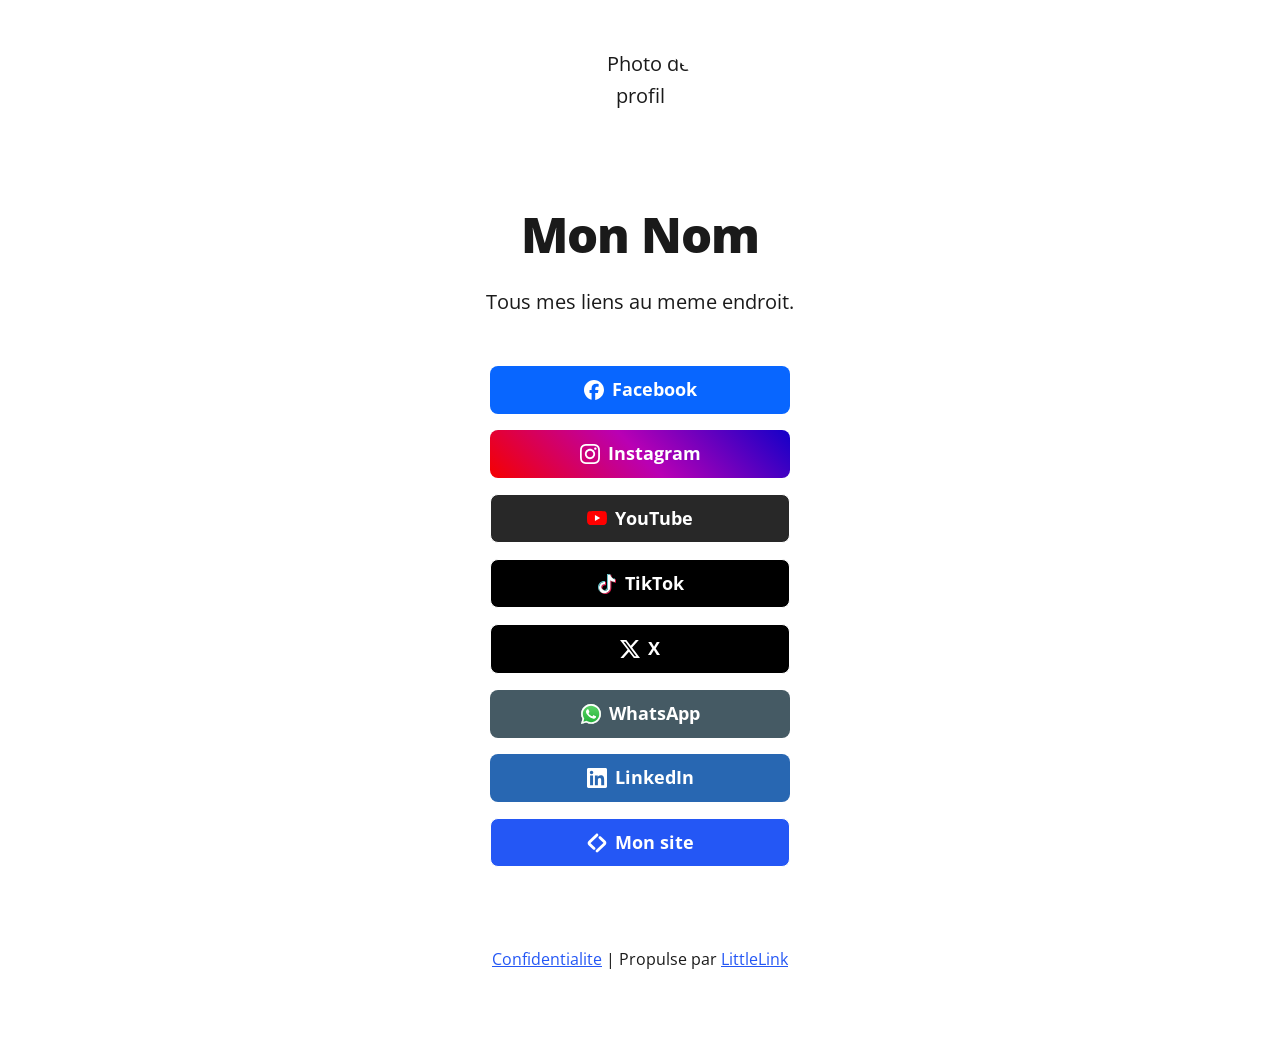
==== index.html @ 4b506419 "Page de liens personnelle basee sur LittleLink v3.11.0 - index.html reduit aux reseaux principaux, c" ====
<!DOCTYPE html>

<!--
  ===========================================================================
  MODE D'EMPLOI RAPIDE
  ---------------------------------------------------------------------------
  Tout ce qui est a personnaliser est marque par  <<< A REMPLIR >>>
  1. Remplacez le nom, la description et l'URL du site.
  2. Pour chaque bouton : remplacez href="#" par votre vrai lien.
  3. Supprimez purement et simplement les blocs <a ...>...</a> inutiles.
  4. Pour ajouter un autre reseau : copiez une ligne depuis index.original.html
     (le fichier d'origine contient les ~100 boutons disponibles).
  Theme : remplacez theme-auto ci-dessous par theme-light ou theme-dark.
  ===========================================================================
-->

<html class="theme-auto" lang="fr">

  <head>
    <meta charset="utf-8">
    <meta name="viewport" content="width=device-width, initial-scale=1">

    <!-- <<< A REMPLIR >>> Titre de l'onglet -->
    <title>Mes liens</title>
    <link rel="icon" type="image/png" href="images/avatar.png">

    <!-- <<< A REMPLIR >>> Description affichee dans Google et les partages -->
    <meta name="description" content="Retrouvez tous mes liens au meme endroit : Facebook, Instagram, YouTube et plus.">

    <!-- <<< A REMPLIR >>> URL definitive du site -->
    <link rel="canonical" href="https://EXEMPLE.github.io">

    <!-- <<< A REMPLIR >>> Nom de l'auteur -->
    <meta name="author" content="Mon Nom">

    <meta name="theme-color" content="#ffffff" media="(prefers-color-scheme: light)">
    <meta name="theme-color" content="#121212" media="(prefers-color-scheme: dark)">

    <!-- <<< A REMPLIR >>> Apercu lors d'un partage (WhatsApp, Messenger, etc.)
         og:url et og:image doivent etre des URLs absolues completes. -->
    <meta property="og:type" content="website">
    <meta property="og:title" content="Mes liens">
    <meta property="og:description" content="Retrouvez tous mes liens au meme endroit.">
    <meta property="og:url" content="https://EXEMPLE.github.io">
    <meta property="og:image" content="https://EXEMPLE.github.io/images/avatar@2x.png">
    <meta name="twitter:card" content="summary">

    <!-- Preload des polices -->
    <link rel="preload" href="fonts/open-sans-v34-vietnamese_latin-ext_latin_hebrew_greek-ext_greek_cyrillic-ext_cyrillic-regular.woff2" as="font" type="font/woff2" crossorigin>
    <link rel="preload" href="fonts/open-sans-v34-vietnamese_latin-ext_latin_hebrew_greek-ext_greek_cyrillic-ext_cyrillic-700.woff2" as="font" type="font/woff2" crossorigin>
    <link rel="preload" href="fonts/open-sans-v34-vietnamese_latin-ext_latin_hebrew_greek-ext_greek_cyrillic-ext_cyrillic-800.woff2" as="font" type="font/woff2" crossorigin>

    <!-- Feuilles de style -->
    <link rel="stylesheet" href="css/reset.css">
    <link rel="stylesheet" href="css/style.css">
    <link rel="stylesheet" href="css/brands.css">

  </head>

<body>

    <div class="container">
        <div class="column">
          <main>

            <!-- <<< A REMPLIR >>> Photo de profil : remplacez images/avatar.png
                 et images/avatar@2x.png par vos images (128px et 256px).
                 Arrondi : avatar--rounded / avatar--soft / avatar--none -->
            <img class="avatar avatar--rounded" src="images/avatar.png" srcset="images/avatar@2x.png 2x" alt="Photo de profil" width="128" height="128" fetchpriority="high">

            <!-- <<< A REMPLIR >>> Nom ou marque -->
            <h1>Mon Nom</h1>

            <!-- <<< A REMPLIR >>> Petite phrase de presentation -->
            <p>Tous mes liens au meme endroit.</p>

            <nav class="button-stack" aria-label="Liens">

              <!-- Facebook -->
              <a class="button button-faceb" href="#" target="_blank" rel="noopener"><img class="icon" aria-hidden="true" src="images/icons/facebook.svg" alt="Logo Facebook">Facebook</a>

              <!-- Instagram -->
              <a class="button button-instagram" href="#" target="_blank" rel="noopener"><img class="icon" aria-hidden="true" src="images/icons/instagram.svg" alt="Logo Instagram">Instagram</a>

              <!-- YouTube -->
              <a class="button button-yt" href="#" target="_blank" rel="noopener"><img class="icon" aria-hidden="true" src="images/icons/youtube.svg" alt="Logo YouTube">YouTube</a>

              <!-- TikTok -->
              <a class="button button-tiktok" href="#" target="_blank" rel="noopener"><img class="icon" aria-hidden="true" src="images/icons/tiktok.svg" alt="Logo TikTok">TikTok</a>

              <!-- X (ex-Twitter) -->
              <a class="button button-x" href="#" target="_blank" rel="noopener"><img class="icon" aria-hidden="true" src="images/icons/x.svg" alt="Logo X">X</a>

              <!-- WhatsApp -->
              <a class="button button-whatsapp" href="#" target="_blank" rel="noopener"><img class="icon" aria-hidden="true" src="images/icons/whatsapp.svg" alt="Logo WhatsApp">WhatsApp</a>

              <!-- LinkedIn -->
              <a class="button button-linked" href="#" target="_blank" rel="noopener"><img class="icon" aria-hidden="true" src="images/icons/linkedin.svg" alt="Logo LinkedIn">LinkedIn</a>

              <!-- Bouton generique : pour un site perso, une boutique, un PDF... -->
              <a class="button button-default" href="#" target="_blank" rel="noopener"><img class="icon" aria-hidden="true" src="images/icons/littlelink.svg" alt="Logo">Mon site</a>

            </nav>
      </main>

      <footer>
        <a href="privacy.html">Confidentialite</a> | Propulse par <a href="https://littlelink.io" target="_blank" rel="noopener">LittleLink</a>
      </footer>

    </div>
  </div>

</body>

</html>
---- css/style.css ----
/*
* LittleLink
* https://littlelink.io
* Free to use under the MIT license
* http://www.opensource.org/licenses/mit-license.php
*/

/* Grid
  –––––––––––––––––––––––––––––––––––––––––––––––––– */
  .container {
	position:relative;
	width:100%;
	max-width:37.5rem;     				/* 600px */
    text-align:center;
	margin:0 auto;
	padding:var(--spacing-xl) var(--spacing-m) 0 var(--spacing-m);
	box-sizing:border-box;
}
.container-left {
	position:relative;
	width:100%;
	max-width:37.5rem;
	text-align:left;
	margin:0 auto;
	padding:0 1.25rem;
	box-sizing:border-box;
}
.container-left p {
	margin-bottom: 1rem;  				/* 16px space between paragraphs */
  }
.column {
	width:100%;
	box-sizing:border-box;
}
/* For devices larger than 400px */
  @media (min-width:25rem) {            /* 400px */
    .container {
	width:85%;
}
}/* For devices larger than 550px */
  @media (min-width:34.375rem) {        /* 550px */
    .container {
	width:80%;
}
}

/* Base Styles
  –––––––––––––––––––––––––––––––––––––––––––––––––– */
  body {
	margin:0;
	padding:0;
	background-color:#ffffff;
	color:#1a1a1a;
	font-family:"Open Sans",system-ui;
    font-weight:400;
	line-height:1.6;
}

/* Base Typography Settings
–––––––––––––––––––––––––––––––––––––––––––––––––– */
/* Base size - 16px browser default */
:root {
  font-size:16px;           /* Using a 1.25 modular scale for typography */
  --scale-0:1rem;           /* 16px */
  --scale-1:1.25rem;        /* 20px */
  --scale-2:1.563rem;       /* 25px */
  --scale-3:1.953rem;       /* 31px */
  --scale-4:2.441rem;       /* 39px */
  --scale-5:3.052rem;       /* 49px */

  /* Spacing units */
  --spacing-xs:0.5rem;      /* 8px */
  --spacing-s:1rem;         /* 16px */
  --spacing-m:1.5rem;       /* 24px */
  --spacing-l:2rem;         /* 32px */
  --spacing-xl:3rem;        /* 48px */
  --spacing-xxl:4rem;       /* 64px */
}

/* Avatar */
.avatar {
	width: 8rem;             /* 128px */
	height: 8rem;
	border-radius: 50%;
	object-fit: cover;
	background-position: center;
	margin-bottom: var(--spacing-l);
	margin-left: auto;
	margin-right: auto;
	display: block;
  }

/* Typography Scale */
h1 {
	margin:0 0 var(--spacing-m) 0;
	font-size:var(--scale-5);           /* ~49px */
  	font-weight:800;
	line-height:1.1;
	letter-spacing:-0.02em;
	word-wrap:break-word;
	overflow-wrap:break-word;
	hyphens:auto;           /* Delete this to remove automatic hyphen on line break */
}
body {
	font-size:var(--scale-1);           /* 20px */
  	line-height:1.6;
}
.container p {
	margin:0 0 var(--spacing-xl) 0;
	font-size:var(--scale-1);
	line-height:1.6;
}

/* Footer */
footer {
	margin:var(--spacing-xxl) 0;            /* 4rem (64px) top and bottom */
    font-size:var(--scale-0);
}

/* Responsive adjustments */
@media (max-width:34.375rem) {              /* 550px */
  h1 {
	font-size:2rem;
}
body {
	font-size:var(--scale-0);
}
.container p {
	font-size:var(--scale-0);
}
.avatar {
	margin-bottom:var(--spacing-m);
}
footer {
	margin:var(--spacing-xl) 0;         	/* 3rem (48px) top and bottom */
}
}

/* Links
  –––––––––––––––––––––––––––––––––––––––––––––––––– */
  a {
	color:#2457F5;
	text-decoration:underline;
}
a:hover {
	color:#083BDA;
}

/* Buttons
–––––––––––––––––––––––––––––––––––––––––––––––––– */
.button,button {
	display:inline-flex;
	align-items:center;
	justify-content:center;
	width:18.75rem;             	/* 300px */
 	min-height:3rem;                /* 48px */
  	padding:0.75rem 1rem;         	/* 12px ; 16px */
  	font-size:1.125rem;           	/* 18px */
  	font-weight:700;
	text-decoration:none;
	white-space:normal;
  	background-color:var(--button-background,transparent);
	color:var(--button-text,#000000);
	border:var(--button-border,none);
	border-radius:0.5rem;
	cursor:pointer;
	box-sizing:border-box;
	hyphens:auto;               	/* Delete this to remove automatic hyphen on line break */
  	margin-bottom:1rem;
	text-align:center;
	line-height:1.3;
}

/* Icons
–––––––––––––––––––––––––––––––––––––––––––––––––– */
.icon {
	width:1.25rem;
	height:1.25rem;
	margin-right:0.5rem;
	flex-shrink:0;
}

/* Avatar Modifiers
  –––––––––––––––––––––––––––––––––––––––––––––––––– */
   /* Modifier for no avatar rounding */
   .avatar--none {
	border-radius: 0%;
  }

  /* Modifier for rounded avatar */
  .avatar--rounded {
	border-radius: 50%;
  }

  /* Modifier for slightly rounded corners */
  .avatar--soft {
	border-radius: 0.5rem;   /* 8px rounded corners */
  }

/* Theme System
  –––––––––––––––––––––––––––––––––––––––––––––––––– */
/* Light theme is default above */

/* Light theme (forced) */
:root.theme-light {
	color-scheme:light;
}

/* Dark theme */
:root.theme-dark {
	color-scheme:dark;
}
:root.theme-dark :focus-visible {
	outline: 2px solid #4899F7;
	outline-offset: 2px;
  }
:root.theme-dark body {
	background-color:#121212;
	color:#ffffff;
}
:root.theme-dark a:not(.button) {
	color:#4899F7;
}
:root.theme-dark a:not(.button):hover {
	color:#7AB8FF;
}

/* Auto theme */
:root.theme-auto {
	color-scheme:light dark;
}
@media (prefers-color-scheme:dark) {
	:root.theme-auto body {
	background-color:#121212;
	color:#ffffff;
}
:root.theme-auto :focus-visible {
    outline: 2px solid #4899F7;
    outline-offset: 2px;
  }
:root.theme-auto a:not(.button) {
	color:#4899F7;
}
:root.theme-auto a:not(.button):hover {
	color:#7AB8FF;
}
}

/* Button Text Color Override
    –––––––––––––––––––––––––––––––––––––––––––––––––– */
    .button:hover,button:hover {
	color:var(--button-text,#000000);
}

/* Privacy Page Styles
  –––––––––––––––––––––––––––––––––––––––––––––––––– */
.container-left nav {
	margin:var(--spacing-l) 0;
	text-align:left;
}
section {
	margin:var(--spacing-xl) 0;
	text-align:left;
}
h2 {
	font-size:var(--scale-3);
	font-weight:700;
	margin-bottom:var(--spacing-m);
}
h3 {
	font-size:var(--scale-2);
	font-weight:600;
	margin:var(--spacing-l) 0 var(--spacing-s) 0;
}
ul {
	list-style:none;
	padding:0;
	margin:0 0 var(--spacing-m) 0;
}
ul li {
	margin-bottom:var(--spacing-xs);
}

/* Privacy page specific responsive adjustments */
  @media (max-width:34.375rem) {
	h2 {
	font-size:var(--scale-2);
	}
	h3 {
	font-size:var(--scale-1);
	}
	section {
	margin:var(--spacing-l) 0;
	}
}

/* Font Face Definitions
  –––––––––––––––––––––––––––––––––––––––––––––––––– */
@font-face {
	font-display:swap;
	font-family:'Open Sans';
	font-style:normal;
	font-weight:400;
	src:url('../fonts/open-sans-v34-vietnamese_latin-ext_latin_hebrew_greek-ext_greek_cyrillic-ext_cyrillic-regular.woff2') format('woff2');
}
@font-face {
	font-display:swap;
	font-family:'Open Sans';
	font-style:normal;
	font-weight:600;
	src:url('../fonts/open-sans-v34-vietnamese_latin-ext_latin_hebrew_greek-ext_greek_cyrillic-ext_cyrillic-600.woff2') format('woff2');
}
@font-face {
	font-display:swap;
	font-family:'Open Sans';
	font-style:normal;
	font-weight:700;
	src:url('../fonts/open-sans-v34-vietnamese_latin-ext_latin_hebrew_greek-ext_greek_cyrillic-ext_cyrillic-700.woff2') format('woff2');
}
@font-face {
	font-display:swap;
	font-family:'Open Sans';
	font-style:normal;
	font-weight:800;
	src:url('../fonts/open-sans-v34-vietnamese_latin-ext_latin_hebrew_greek-ext_greek_cyrillic-ext_cyrillic-800.woff2') format('woff2');
}
---- css/brands.css ----
/*
* LittleLink Button Styles
* https://littlelink.io
* Free to use under the MIT license
* http://www.opensource.org/licenses/mit-license.php
*/

/* Brand Button Base Styles
–––––––––––––––––––––––––––––––––––––––––––––––––– */
/* Only include brand-specific button styling here.
   The color/background/border plumbing lives in style.css. */
.button,button {
	transition:filter 0.2s ease,transform 0.2s ease;
}

/* Global Button Hover Effect
–––––––––––––––––––––––––––––––––––––––––––––––––– */
.button:hover,button:hover {
	filter:brightness(90%);
	transform:translateY(-1px);
}

/* Button Icons
–––––––––––––––––––––––––––––––––––––––––––––––––– */
.icon {
	filter:var(--icon-filter,none);
}

/* Brand-Specific Styles
–––––––––––––––––––––––––––––––––––––––––––––––––– */

/* Default */
.button.button-default {
	--button-text:#ffffff;
	--button-background:#2457F5;
	--button-border:1px solid #ffffff;
}

/* Amazon */
.button-amazon {
	--button-text:#000000;
	--button-background:#FFFFFF;
	--button-border:1px solid #212121;
}

/* Amazon Music */
.button-amazon-music {
	--button-text:#000000;
	--button-background:#25D1DA;
}

/* Apple App Store */
.button-appstore {
	--button-text:#FFFFFF;
	--button-background:#000000;
	--button-border:1px solid #FFFFFF;
}

/* Apple Invites */
.button-invites {
	--button-text:#FFFFFF;
	--button-background:#000000;
	--button-border:1px solid #FFFFFF;
}

/* Apple Music */
.button-apple-music {
	--button-text:#ffffff;
	--button-background:#000000;
	--button-border:1px solid #FFFFFF;
}

/* Apple Music Alt */
.button-apple-music-alt {
	--button-text:#ffffff;
	background-image:linear-gradient(to bottom,#FB5C74,#FA233B);
}

/* Apple Podcasts */
.button-apple-podcasts {
	--button-text:#ffffff;
	--button-background:#000000;
	--button-border:1px solid #FFFFFF;
}

/* Apple Podcasts Alt */
.button-apple-podcasts-alt {
	--button-text:#ffffff;
	background-image:linear-gradient(to bottom,#F452FF,#832BC1);
}

/* Bandcamp */
.button-bandcamp {
	--button-text:#ffffff;
	--button-background:#1d9fc3;
}

/* Behance */
.button-behance {
	--button-text:#ffffff;
	--button-background:#0057FF;
  --button-border:1px solid #FFFFFF;
}

/* Bluesky */
.button-bluesky {
	--button-text:#FFFFFF;
	--button-background:#1185FE;
}

/* Bluesky Alt */
.button-bluesky-alt {
	--button-text:#000000;
	--button-background:#FFFFFF;
	--button-border:1px solid #000000;
}

/* Buy Me a Coffee */
.button-coffee {
	--button-text:#000000;
	--button-background:#ffdd00;
}

/* Cal.com */
.button-cal {
	--button-text:#FFFFFF;
	--button-background:#292929;
	--button-border:1px solid #FFFFFF;
}

/* Calendly */
.button-calendly {
	--button-text:#FFFFFF;
	--button-background:#006BFF;
}

/* Cash App */
.button-cash-app {
	--button-text:#ffffff;
	background-image:linear-gradient(to bottom,#00d64b,#00c244);
}

/* dev.to */
.button-dev-to {
	--button-text:#000000;
	--button-background:#f5f5f5;
	--button-border:1px solid #212121;
}

/* Discogs */
.button-discogs {
	--button-text:#000000;
	--button-background:#FFFFFF;
	--button-border:1px solid #000000;
}

/* Discogs Alt */
.button-discogs-alt {
	--button-text:#FFFFFF;
	--button-background:#000000;
	--button-border:1px solid #FFFFFF;
}

/* Discord */
.button-discord {
	--button-text:#ffffff;
	--button-background:#5865F2;
}

/* Dribbble */
.button-dribbble {
	--button-text:#000000;
	--button-background:#FFFFFF;
	--button-border:1px solid #212121;
}

/* Etsy */
.button-etsy {
	--button-text:#ffffff;
	--button-background:#F45800;
}

/* Facebook */
.button-faceb {
	--button-text:#ffffff;
	--button-background:#0866FF;
}

/* Facebook Messenger */
.button-messenger {
	--button-text:#ffffff;
	--button-background:#0866FF;
}

/* Figma */
.button-figma {
	--button-text:#ffffff;
	--button-background:#000000;
	--button-border:1px solid #FFFFFF;
}

/* Fiverr */
.button-fiverr {
	--button-text:#ffffff;
	--button-background:#1DBF73;
}

/* Flickr */
.button-flickr {
	--button-text:#ffffff;
	--button-background:#000000;
	--button-border:1px solid #FFFFFF;
}

/* GitHub */
.button-github {
	--button-text:#ffffff;
	--button-background:#000000;
	--button-border:1px solid #FFFFFF;
}

/* GitLab */
.button-gitlab {
	--button-text:#ffffff;
	--button-background:#6151b2;
}

/* GoFundMe */
.button-gofundme {
	--button-text:#ffffff;
	--button-background:#02A95C;
}

/* Goodreads */
.button-goodreads {
	--button-text:#333333;
	--button-background:#f3f1e6;
	--button-border:1px solid #212121;
}

/* Google Black */
.button-google-black {
	--button-text:#FFFFFF;
	--button-background:#000000;
	--button-border:1px solid #FFFFFF;
}

/* Google Play Store */
.button-playstore {
	--button-text:#FFFFFF;
	--button-background:#000000;
	--button-border:1px solid #FFFFFF;
}

/* Google Scholar */
.button-google-scholar {
	--button-text:#000000;
	--button-background:#FFFFFF;
	--button-border:1px solid #212121;
}

/* Hashnode */
.button-hashnode {
	--button-text:#000000;
	--button-background:#ffffff;
	--button-border:1px solid #212121;
}

/* Instagram */
.button-instagram {
	--button-text:#ffffff;
	background-image:linear-gradient(-135deg,#1400c8,#b900b4,#f50000);
}

/* Kick */
.button-kick {
	--button-text:#ffffff;
	--button-background:#000000;
	--button-border:1px solid #ffffff;
}

/* Kick Alt */
.button-kick-alt {
	--button-text:#000000;
	--button-background:#01e701;
}

/* Kickstarter */
.button-kickstarter {
	--button-text:#ffffff;
	--button-background:#05ce78;
}

/* Ko-fi */
.button-ko-fi {
	--button-text:#ffffff;
	--button-background:#000000;
  --button-border:1px solid #FFFFFF;
}

/* Last.fm */
.button-last-fm {
	--button-text:#ffffff;
	--button-background:#D51007;
}

/* Letterboxd */
.button-letterboxd {
	--button-text:#ffffff;
	--button-background:#2c3440;
	--button-border:1px solid #FFFFFF;
}

/* Line */
.button-line {
	--button-text:#FFFFFF;
	--button-background:#06C755;
}

/* LinkedIn */
.button-linked {
	--button-text:#ffffff;
	--button-background:#2867b2;
}

/* Mailchimp */
.button-mailchimp {
	--button-text:#000000;
	--button-background:#FFE01B;
}

/* Mastodon */
.button-mastodon {
	--button-text:#ffffff;
	--button-background:#17063B;
	--button-border:1px solid #FFFFFF;
}

/* Matrix */
.button-matrix {
	--button-text:#000000;
	--button-background:#ffffff;
	--button-border:1px solid #000000;
}

/* Meetup */
.button-meetup {
	--button-text:#000000;
	--button-background:#ffffff;
	--button-border:1px solid #000000;
}

/* Meetup Alt */
.button-meetup-alt {
	--button-text:#ffffff;
	--button-background:#ED1C40;
}

/* Medium */
.button-medium {
	--button-text:#ffffff;
	--button-background:#000000;
	--button-border:1px solid #FFFFFF;
}

/* Microsoft */
.button-microsoft {
	--button-text:#ffffff;
	--button-background:#000000;
	--button-border:1px solid #FFFFFF;
}

/* Notion */
.button-notion {
	--button-text:#000000;
	--button-background:#ffffff;
	--button-border:1px solid #212121;
}

/* Obsidian */
.button.button-obsidian {
	--button-text:#ffffff;
	--button-background:#262626;
	--button-border:1px solid #ffffff;
}

/* OnlyFans */
.button-onlyfans {
	--button-text:#ffffff;
	--button-background:#00AEEF;
}

/* Patreon */
.button-patreon {
	--button-text:#ffffff;
	--button-background:#000000;
	--button-border:1px solid #FFFFFF;
}

/* PayPal */
.button-paypal {
	--button-text:#ffffff;
	--button-background:#002991;
  --button-border:1px solid #FFFFFF;
}

/* Pinterest */
.button-pinterest {
	--button-text:#000000;
	--button-background:#ffffff;
	--button-border:1px solid #212121;
}

/* Product Hunt */
.button-product-hunt {
	--button-text:#000000;
	--button-background:#ffffff;
	--button-border:1px solid #212121;
}

/* Reddit */
.button-reddit {
	--button-text:#FFFFFF;
	--button-background:#FF4500;
}

/* Shop */
.button-shop {
	--button-text:#ffffff;
	--button-background:#5A31F4;
}

/* Signal */
.button-signal {
	--button-text:#ffffff;
	--button-background:#3B45FD;
}

/* Signal Alt */
.button-signal-alt {
	--button-text:#3B45FD;
	--button-background:#E3E8FE;
	--button-border:1px solid #000000;
}

/* Slack */
.button-slack {
	--button-text:#000000;
	--button-background:#FFFFFF;
	--button-border:1px solid #212121;
}

/* Snapchat */
.button-snapchat {
	--button-text:#000000;
	--button-background:#fffc00;
}

/* SoundCloud */
.button-soundcloud {
	--button-text:#ffffff;
	--button-background:#ff5500;
}

/* Spotify */
.button-spotify {
	--button-text:#191414;
	--button-background:#1db954;
}

/* Spotify Alt */
.button-spotify-alt {
	--button-text:#FFFFFF;
	--button-background:#191414;
	--button-border:1px solid #FFFFFF;
}

/* Square */
.button-square {
	--button-text:#FFFFFF;
	--button-background:#006AFF;
}

/* Stack Overflow */
.button-stack-overflow {
	--button-text:#000000;
	--button-background:#FFFFFF;
	--button-border:1px solid #000000;
}

/* Steam */
.button-steam {
	--button-text:#ffffff;
	background-image:linear-gradient(90deg,#08BBFF,#2B75FF);
}

/* Steam Alt */
.button-steam-alt {
	--button-text:#ffffff;
	background-image:linear-gradient(90deg,#09172a,#072a57,#0c5085);
	--button-border:1px solid #FFFFFF;
}

/* Strava */
.button-strava {
	--button-text:#ffffff;
	--button-background:#fc5200;
}

/* Substack */
.button-substack {
	--button-text:#ffffff;
	--button-background:#FF6719;
}

/* Telegram */
.button-telegram {
	--button-text:#ffffff;
	--button-background:#3faee8;
}

/* Threads */
.button-threads {
	--button-text:#FFFFFF;
	--button-background:#000000;
	--button-border:1px solid #FFFFFF;
}

/* Threema */
.button-threema {
	--button-text:#000000;
	--button-background:#3fe669;
}

/* TikTok */
.button-tiktok {
	--button-text:#ffffff;
	--button-background:#000000;
	--button-border:1px solid #FFFFFF;
}

/* Trello */
.button-trello {
	--button-text:#ffffff;
	--button-background:#0065ff;
}

/* Tumblr */
.button-tumb {
	--button-text:#ffffff;
	--button-background:#131313;
	--button-border:1px solid #FFFFFF;
}

/* Twitch */
.button-twitch {
	--button-text:#ffffff;
	--button-background:#9146ff;
}

/* Unsplash */
.button-unsplash {
	--button-text:#000000;
	--button-background:#ffffff;
	--button-border:1px solid #212121;
}

/* Venmo */
.button-venmo {
	--button-text:#ffffff;
	--button-background:#008CFF;
}

/* Vimeo */
.button-vimeo {
	--button-text:#ffffff;
	--button-background:#1ab7ea;
}

/* VSCO */
.button-vsco {
	--button-text:#FFFFFF;
	--button-background:#000000;
	--button-border:1px solid #FFFFFF;
}

/* WhatsApp */
.button-whatsapp {
	--button-text:#ffffff;
	--button-background:#455a64;
}

/* WordPress */
.button-wordpress {
	--button-text:#ffffff;
	--button-background:#3858E9;
}

/* X */
.button-x {
	--button-text:#FFFFFF;
	--button-background:#000000;
	--button-border:1px solid #FFFFFF;
}

/* YouTube */
.button-yt {
	--button-text:#ffffff;
	--button-background:#282828;
	--button-border:1px solid #FFFFFF;
}

/* YouTube Music */
.button-yt-music {
	--button-text:#ffffff;
	--button-background:#282828;
	--button-border:1px solid #FFFFFF;
}

/* YouTube Alt */
.button-yt-alt {
	--button-text:#ffffff;
	--button-background:#FF0000;
}

/* Zelle */
.button-zelle {
	--button-text:#ffffff;
	--button-background:#6D1ED4;
}

/* Zoom */
.button-zoom {
	--button-text:#ffffff;
	--button-background:#0B5CFF;
  --button-border:1px solid #FFFFFF;
}
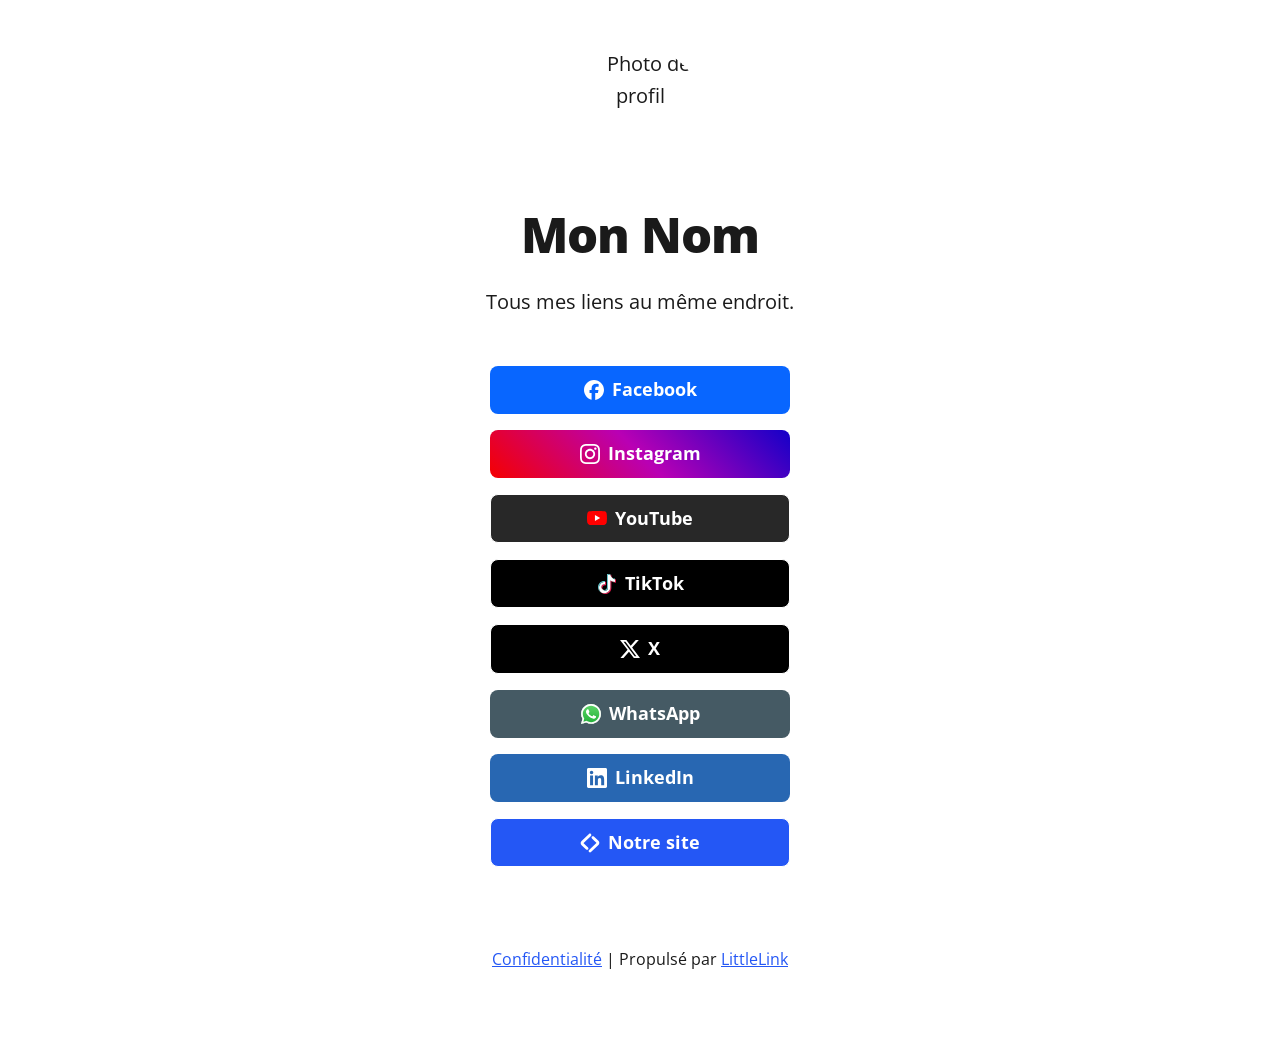
==== commit 4a3038f3: "Documentation orientée non-informaticiens - README.md réécrit : modification des liens via l'interfa" ====
--- a/index.html
+++ b/index.html
@@ -1,51 +1,57 @@
 <!DOCTYPE html>
 
 <!--
-  ===========================================================================
-  MODE D'EMPLOI RAPIDE
-  ---------------------------------------------------------------------------
-  Tout ce qui est a personnaliser est marque par  <<< A REMPLIR >>>
-  1. Remplacez le nom, la description et l'URL du site.
-  2. Pour chaque bouton : remplacez href="#" par votre vrai lien.
-  3. Supprimez purement et simplement les blocs <a ...>...</a> inutiles.
-  4. Pour ajouter un autre reseau : copiez une ligne depuis index.original.html
-     (le fichier d'origine contient les ~100 boutons disponibles).
-  Theme : remplacez theme-auto ci-dessous par theme-light ou theme-dark.
-  ===========================================================================
+  ==========================================================================
+   COMMENT MODIFIER CETTE PAGE
+  --------------------------------------------------------------------------
+   Tout ce qui est à personnaliser est signalé par :  <<< À REMPLIR >>>
+
+   Pour un bouton, remplacez seulement le # entre les guillemets après href :
+       href="#"   devient   href="https://instagram.com/mon-compte"
+
+   Ne modifiez rien d'autre sur la ligne : le reste affiche le logo
+   et la couleur officielle de la marque.
+
+   Pour supprimer un réseau : effacez sa ligne entière, de <a jusqu'à </a>
+   Pour en ajouter un : copiez la ligne voulue depuis index.original.html
+
+   Mode d'emploi complet : voir le fichier README.md
+  ==========================================================================
 -->
 
+<!-- Thème : theme-auto (suit le téléphone) / theme-light (clair) / theme-dark (sombre) -->
 <html class="theme-auto" lang="fr">
 
   <head>
     <meta charset="utf-8">
     <meta name="viewport" content="width=device-width, initial-scale=1">
 
-    <!-- <<< A REMPLIR >>> Titre de l'onglet -->
+    <!-- <<< À REMPLIR >>> Titre affiché dans l'onglet du navigateur -->
     <title>Mes liens</title>
     <link rel="icon" type="image/png" href="images/avatar.png">
 
-    <!-- <<< A REMPLIR >>> Description affichee dans Google et les partages -->
-    <meta name="description" content="Retrouvez tous mes liens au meme endroit : Facebook, Instagram, YouTube et plus.">
+    <!-- <<< À REMPLIR >>> Description affichée dans Google et lors des partages -->
+    <meta name="description" content="Retrouvez tous mes liens au même endroit : Facebook, Instagram, YouTube et plus.">
 
-    <!-- <<< A REMPLIR >>> URL definitive du site -->
-    <link rel="canonical" href="https://EXEMPLE.github.io">
+    <!-- <<< À REMPLIR >>> Adresse définitive du site -->
+    <link rel="canonical" href="https://PSEUDO.github.io">
 
-    <!-- <<< A REMPLIR >>> Nom de l'auteur -->
+    <!-- <<< À REMPLIR >>> Nom du propriétaire de la page -->
     <meta name="author" content="Mon Nom">
 
     <meta name="theme-color" content="#ffffff" media="(prefers-color-scheme: light)">
     <meta name="theme-color" content="#121212" media="(prefers-color-scheme: dark)">
 
-    <!-- <<< A REMPLIR >>> Apercu lors d'un partage (WhatsApp, Messenger, etc.)
-         og:url et og:image doivent etre des URLs absolues completes. -->
+    <!-- <<< À REMPLIR >>> Aperçu lors d'un partage (WhatsApp, Messenger, Facebook…).
+         Les deux adresses ci-dessous doivent être complètes (https://...). -->
     <meta property="og:type" content="website">
     <meta property="og:title" content="Mes liens">
-    <meta property="og:description" content="Retrouvez tous mes liens au meme endroit.">
-    <meta property="og:url" content="https://EXEMPLE.github.io">
-    <meta property="og:image" content="https://EXEMPLE.github.io/images/avatar@2x.png">
+    <meta property="og:description" content="Retrouvez tous mes liens au même endroit.">
+    <meta property="og:url" content="https://PSEUDO.github.io">
+    <meta property="og:image" content="https://PSEUDO.github.io/images/avatar@2x.png">
     <meta name="twitter:card" content="summary">
 
-    <!-- Preload des polices -->
+    <!-- Chargement des polices -->
     <link rel="preload" href="fonts/open-sans-v34-vietnamese_latin-ext_latin_hebrew_greek-ext_greek_cyrillic-ext_cyrillic-regular.woff2" as="font" type="font/woff2" crossorigin>
     <link rel="preload" href="fonts/open-sans-v34-vietnamese_latin-ext_latin_hebrew_greek-ext_greek_cyrillic-ext_cyrillic-700.woff2" as="font" type="font/woff2" crossorigin>
     <link rel="preload" href="fonts/open-sans-v34-vietnamese_latin-ext_latin_hebrew_greek-ext_greek_cyrillic-ext_cyrillic-800.woff2" as="font" type="font/woff2" crossorigin>
@@ -63,16 +69,17 @@
         <div class="column">
           <main>
 
-            <!-- <<< A REMPLIR >>> Photo de profil : remplacez images/avatar.png
-                 et images/avatar@2x.png par vos images (128px et 256px).
-                 Arrondi : avatar--rounded / avatar--soft / avatar--none -->
+            <!-- <<< À REMPLIR >>> Photo de profil.
+                 Remplacez images/avatar.png (128 x 128 px) et
+                 images/avatar@2x.png (256 x 256 px) en gardant ces noms.
+                 Forme : avatar--rounded (rond) / avatar--soft (arrondi) / avatar--none (carré) -->
             <img class="avatar avatar--rounded" src="images/avatar.png" srcset="images/avatar@2x.png 2x" alt="Photo de profil" width="128" height="128" fetchpriority="high">
 
-            <!-- <<< A REMPLIR >>> Nom ou marque -->
+            <!-- <<< À REMPLIR >>> Nom ou nom de l'association -->
             <h1>Mon Nom</h1>
 
-            <!-- <<< A REMPLIR >>> Petite phrase de presentation -->
-            <p>Tous mes liens au meme endroit.</p>
+            <!-- <<< À REMPLIR >>> Courte phrase de présentation -->
+            <p>Tous mes liens au même endroit.</p>
 
             <nav class="button-stack" aria-label="Liens">
 
@@ -88,7 +95,7 @@
               <!-- TikTok -->
               <a class="button button-tiktok" href="#" target="_blank" rel="noopener"><img class="icon" aria-hidden="true" src="images/icons/tiktok.svg" alt="Logo TikTok">TikTok</a>
 
-              <!-- X (ex-Twitter) -->
+              <!-- X (anciennement Twitter) -->
               <a class="button button-x" href="#" target="_blank" rel="noopener"><img class="icon" aria-hidden="true" src="images/icons/x.svg" alt="Logo X">X</a>
 
               <!-- WhatsApp -->
@@ -97,14 +104,14 @@
               <!-- LinkedIn -->
               <a class="button button-linked" href="#" target="_blank" rel="noopener"><img class="icon" aria-hidden="true" src="images/icons/linkedin.svg" alt="Logo LinkedIn">LinkedIn</a>
 
-              <!-- Bouton generique : pour un site perso, une boutique, un PDF... -->
-              <a class="button button-default" href="#" target="_blank" rel="noopener"><img class="icon" aria-hidden="true" src="images/icons/littlelink.svg" alt="Logo">Mon site</a>
+              <!-- Bouton libre : site internet, boutique, billetterie, document… -->
+              <a class="button button-default" href="#" target="_blank" rel="noopener"><img class="icon" aria-hidden="true" src="images/icons/littlelink.svg" alt="Logo">Notre site</a>
 
             </nav>
       </main>
 
       <footer>
-        <a href="privacy.html">Confidentialite</a> | Propulse par <a href="https://littlelink.io" target="_blank" rel="noopener">LittleLink</a>
+        <a href="privacy.html">Confidentialité</a> | Propulsé par <a href="https://littlelink.io" target="_blank" rel="noopener">LittleLink</a>
       </footer>
 
     </div>
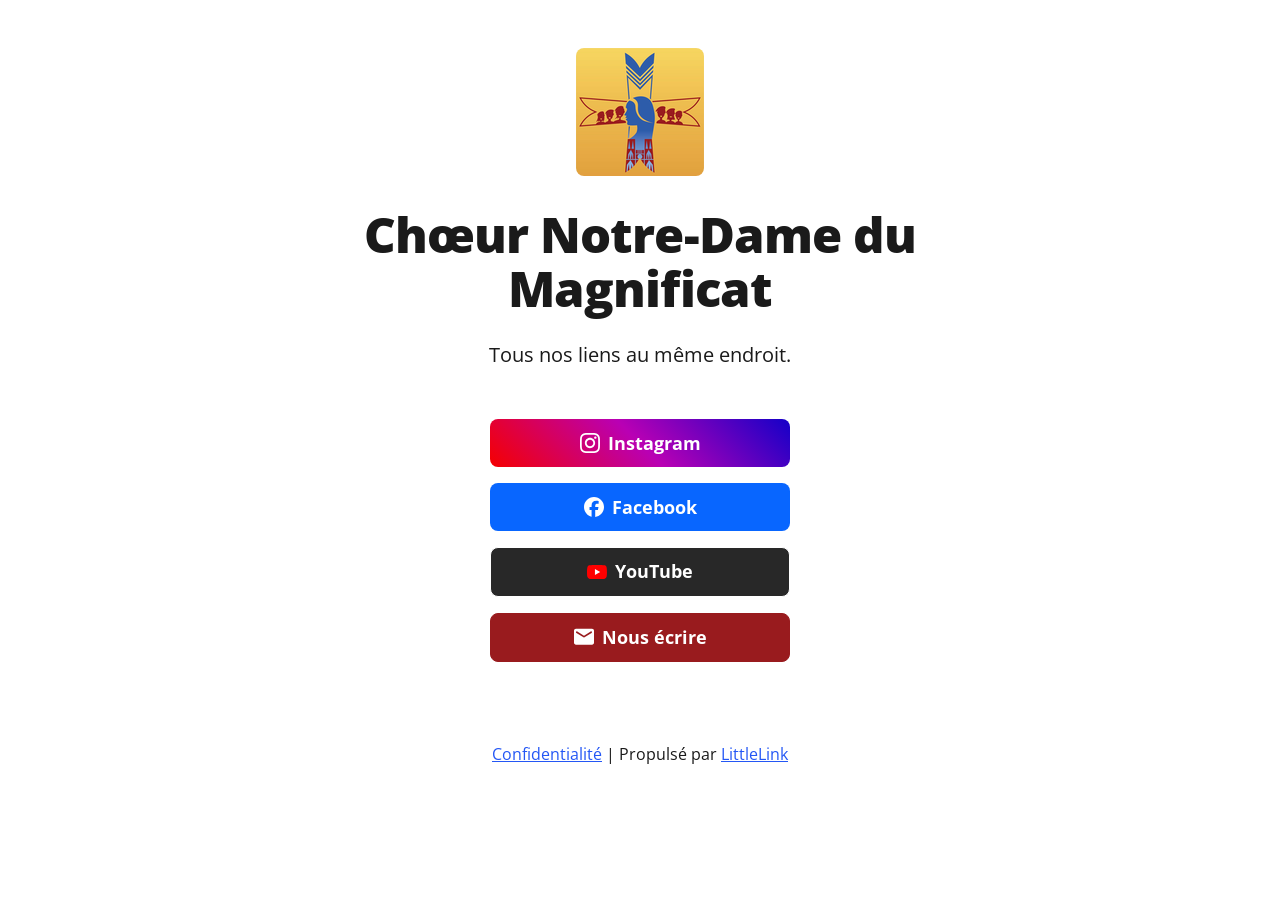
==== commit 2983d399: "Contenu réel du Chœur Notre-Dame du Magnificat - Liens : Instagram, Facebook, YouTube, contact e-mai" ====
--- a/index.html
+++ b/index.html
@@ -4,7 +4,7 @@
   ==========================================================================
    COMMENT MODIFIER CETTE PAGE
   --------------------------------------------------------------------------
-   Tout ce qui est à personnaliser est signalé par :  <<< À REMPLIR >>>
+   Tout ce qui est à personnaliser est signalé par :  <<< À MODIFIER SI BESOIN >>>
 
    Pour un bouton, remplacez seulement le # entre les guillemets après href :
        href="#"   devient   href="https://instagram.com/mon-compte"
@@ -26,29 +26,29 @@
     <meta charset="utf-8">
     <meta name="viewport" content="width=device-width, initial-scale=1">
 
-    <!-- <<< À REMPLIR >>> Titre affiché dans l'onglet du navigateur -->
-    <title>Mes liens</title>
+    <!-- <<< À MODIFIER SI BESOIN >>> Titre affiché dans l'onglet du navigateur -->
+    <title>Chœur Notre-Dame du Magnificat</title>
     <link rel="icon" type="image/png" href="images/avatar.png">
 
-    <!-- <<< À REMPLIR >>> Description affichée dans Google et lors des partages -->
-    <meta name="description" content="Retrouvez tous mes liens au même endroit : Facebook, Instagram, YouTube et plus.">
+    <!-- <<< À MODIFIER SI BESOIN >>> Description affichée dans Google et lors des partages -->
+    <meta name="description" content="Chœur Notre-Dame du Magnificat — retrouvez-nous sur Instagram, Facebook et YouTube.">
 
-    <!-- <<< À REMPLIR >>> Adresse définitive du site -->
-    <link rel="canonical" href="https://PSEUDO.github.io">
+    <!-- <<< À MODIFIER SI BESOIN >>> Adresse définitive du site -->
+    <link rel="canonical" href="https://cnddm.github.io">
 
-    <!-- <<< À REMPLIR >>> Nom du propriétaire de la page -->
-    <meta name="author" content="Mon Nom">
+    <!-- <<< À MODIFIER SI BESOIN >>> Nom du propriétaire de la page -->
+    <meta name="author" content="Chœur Notre-Dame du Magnificat">
 
     <meta name="theme-color" content="#ffffff" media="(prefers-color-scheme: light)">
     <meta name="theme-color" content="#121212" media="(prefers-color-scheme: dark)">
 
-    <!-- <<< À REMPLIR >>> Aperçu lors d'un partage (WhatsApp, Messenger, Facebook…).
+    <!-- <<< À MODIFIER SI BESOIN >>> Aperçu lors d'un partage (WhatsApp, Messenger, Facebook…).
          Les deux adresses ci-dessous doivent être complètes (https://...). -->
     <meta property="og:type" content="website">
-    <meta property="og:title" content="Mes liens">
-    <meta property="og:description" content="Retrouvez tous mes liens au même endroit.">
-    <meta property="og:url" content="https://PSEUDO.github.io">
-    <meta property="og:image" content="https://PSEUDO.github.io/images/avatar@2x.png">
+    <meta property="og:title" content="Chœur Notre-Dame du Magnificat">
+    <meta property="og:description" content="Tous nos liens au même endroit.">
+    <meta property="og:url" content="https://cnddm.github.io">
+    <meta property="og:image" content="https://cnddm.github.io/images/avatar@2x.png">
     <meta name="twitter:card" content="summary">
 
     <!-- Chargement des polices -->
@@ -60,6 +60,7 @@
     <link rel="stylesheet" href="css/reset.css">
     <link rel="stylesheet" href="css/style.css">
     <link rel="stylesheet" href="css/brands.css">
+    <link rel="stylesheet" href="css/custom.css">
 
   </head>
 
@@ -69,43 +70,31 @@
         <div class="column">
           <main>
 
-            <!-- <<< À REMPLIR >>> Photo de profil.
+            <!-- <<< À MODIFIER SI BESOIN >>> Photo de profil.
                  Remplacez images/avatar.png (128 x 128 px) et
                  images/avatar@2x.png (256 x 256 px) en gardant ces noms.
                  Forme : avatar--rounded (rond) / avatar--soft (arrondi) / avatar--none (carré) -->
-            <img class="avatar avatar--rounded" src="images/avatar.png" srcset="images/avatar@2x.png 2x" alt="Photo de profil" width="128" height="128" fetchpriority="high">
+            <img class="avatar avatar--soft" src="images/avatar.png" srcset="images/avatar@2x.png 2x" alt="Logo du Chœur Notre-Dame du Magnificat" width="128" height="128" fetchpriority="high">
 
-            <!-- <<< À REMPLIR >>> Nom ou nom de l'association -->
-            <h1>Mon Nom</h1>
+            <!-- <<< À MODIFIER SI BESOIN >>> Nom ou nom de l'association -->
+            <h1>Chœur Notre-Dame du Magnificat</h1>
 
-            <!-- <<< À REMPLIR >>> Courte phrase de présentation -->
-            <p>Tous mes liens au même endroit.</p>
+            <!-- <<< À MODIFIER SI BESOIN >>> Courte phrase de présentation -->
+            <p>Tous nos liens au même endroit.</p>
 
             <nav class="button-stack" aria-label="Liens">
 
+              <!-- Instagram -->
+              <a class="button button-instagram" href="https://www.instagram.com/choeur_scout_nd_du_magnificat" target="_blank" rel="noopener"><img class="icon" aria-hidden="true" src="images/icons/instagram.svg" alt="Logo Instagram">Instagram</a>
+
               <!-- Facebook -->
-              <a class="button button-faceb" href="#" target="_blank" rel="noopener"><img class="icon" aria-hidden="true" src="images/icons/facebook.svg" alt="Logo Facebook">Facebook</a>
-
-              <!-- Instagram -->
-              <a class="button button-instagram" href="#" target="_blank" rel="noopener"><img class="icon" aria-hidden="true" src="images/icons/instagram.svg" alt="Logo Instagram">Instagram</a>
+              <a class="button button-faceb" href="https://www.facebook.com/cgseparis" target="_blank" rel="noopener"><img class="icon" aria-hidden="true" src="images/icons/facebook.svg" alt="Logo Facebook">Facebook</a>
 
               <!-- YouTube -->
-              <a class="button button-yt" href="#" target="_blank" rel="noopener"><img class="icon" aria-hidden="true" src="images/icons/youtube.svg" alt="Logo YouTube">YouTube</a>
+              <a class="button button-yt" href="https://www.youtube.com/@cgseparis" target="_blank" rel="noopener"><img class="icon" aria-hidden="true" src="images/icons/youtube.svg" alt="Logo YouTube">YouTube</a>
 
-              <!-- TikTok -->
-              <a class="button button-tiktok" href="#" target="_blank" rel="noopener"><img class="icon" aria-hidden="true" src="images/icons/tiktok.svg" alt="Logo TikTok">TikTok</a>
-
-              <!-- X (anciennement Twitter) -->
-              <a class="button button-x" href="#" target="_blank" rel="noopener"><img class="icon" aria-hidden="true" src="images/icons/x.svg" alt="Logo X">X</a>
-
-              <!-- WhatsApp -->
-              <a class="button button-whatsapp" href="#" target="_blank" rel="noopener"><img class="icon" aria-hidden="true" src="images/icons/whatsapp.svg" alt="Logo WhatsApp">WhatsApp</a>
-
-              <!-- LinkedIn -->
-              <a class="button button-linked" href="#" target="_blank" rel="noopener"><img class="icon" aria-hidden="true" src="images/icons/linkedin.svg" alt="Logo LinkedIn">LinkedIn</a>
-
-              <!-- Bouton libre : site internet, boutique, billetterie, document… -->
-              <a class="button button-default" href="#" target="_blank" rel="noopener"><img class="icon" aria-hidden="true" src="images/icons/littlelink.svg" alt="Logo">Notre site</a>
+              <!-- Contact par e-mail -->
+              <a class="button button-contact" href="mailto:choeurnddm@proton.me"><img class="icon" aria-hidden="true" src="images/icons/generic-email.svg" alt="Icône enveloppe">Nous écrire</a>
 
             </nav>
       </main>
--- a/css/custom.css
+++ b/css/custom.css
@@ -0,0 +1,13 @@
+/*
+  Styles propres à ce site (les autres fichiers CSS viennent de LittleLink
+  et ne doivent pas être modifiés, pour pouvoir les mettre à jour un jour).
+
+  Bouton "Nous écrire" : rouge repris de la croix du logo (#991B1E).
+  Contraste avec le texte blanc : 8,3:1 (norme d'accessibilité WCAG AA : 4,5:1).
+*/
+
+.button.button-contact {
+	--button-text: #ffffff;
+	--button-background: #991B1E;
+	--button-border: 1px solid #991B1E;
+}
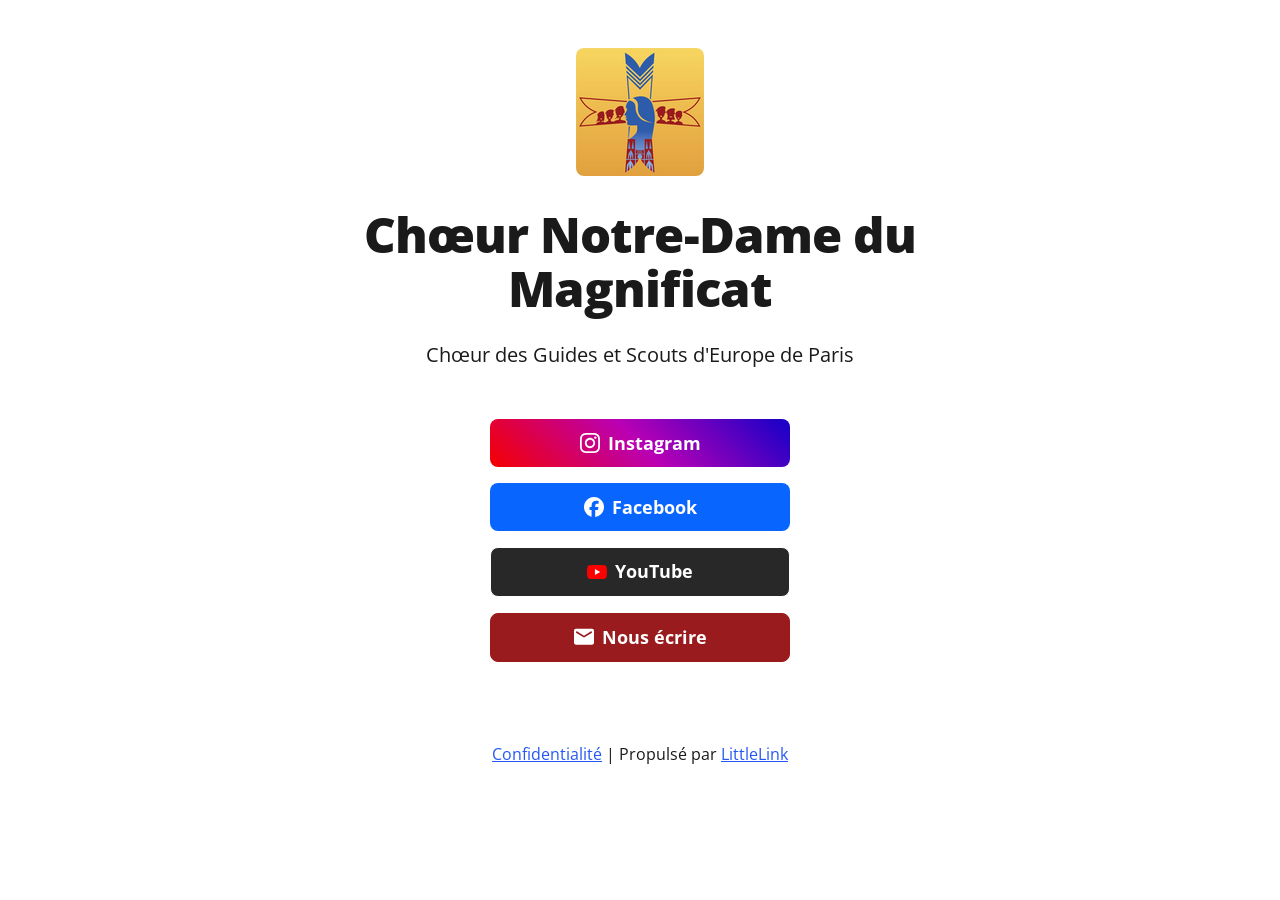
==== commit e461b018: "Phrase de présentation et descriptions de partage Reprend le nom officiel des pages Facebook et YouT" ====
--- a/index.html
+++ b/index.html
@@ -31,7 +31,7 @@
     <link rel="icon" type="image/png" href="images/avatar.png">
 
     <!-- <<< À MODIFIER SI BESOIN >>> Description affichée dans Google et lors des partages -->
-    <meta name="description" content="Chœur Notre-Dame du Magnificat — retrouvez-nous sur Instagram, Facebook et YouTube.">
+    <meta name="description" content="Chœur Notre-Dame du Magnificat, chorale des Guides et Scouts d'Europe de Paris, créée dans les années 1970 et reconstituée en 2013.">
 
     <!-- <<< À MODIFIER SI BESOIN >>> Adresse définitive du site -->
     <link rel="canonical" href="https://cnddm.github.io">
@@ -46,7 +46,7 @@
          Les deux adresses ci-dessous doivent être complètes (https://...). -->
     <meta property="og:type" content="website">
     <meta property="og:title" content="Chœur Notre-Dame du Magnificat">
-    <meta property="og:description" content="Tous nos liens au même endroit.">
+    <meta property="og:description" content="Chorale des Guides et Scouts d'Europe de Paris. Retrouvez-nous sur Instagram, Facebook et YouTube.">
     <meta property="og:url" content="https://cnddm.github.io">
     <meta property="og:image" content="https://cnddm.github.io/images/avatar@2x.png">
     <meta name="twitter:card" content="summary">
@@ -80,7 +80,7 @@
             <h1>Chœur Notre-Dame du Magnificat</h1>
 
             <!-- <<< À MODIFIER SI BESOIN >>> Courte phrase de présentation -->
-            <p>Tous nos liens au même endroit.</p>
+            <p>Chœur des Guides et Scouts d'Europe de Paris</p>
 
             <nav class="button-stack" aria-label="Liens">
 
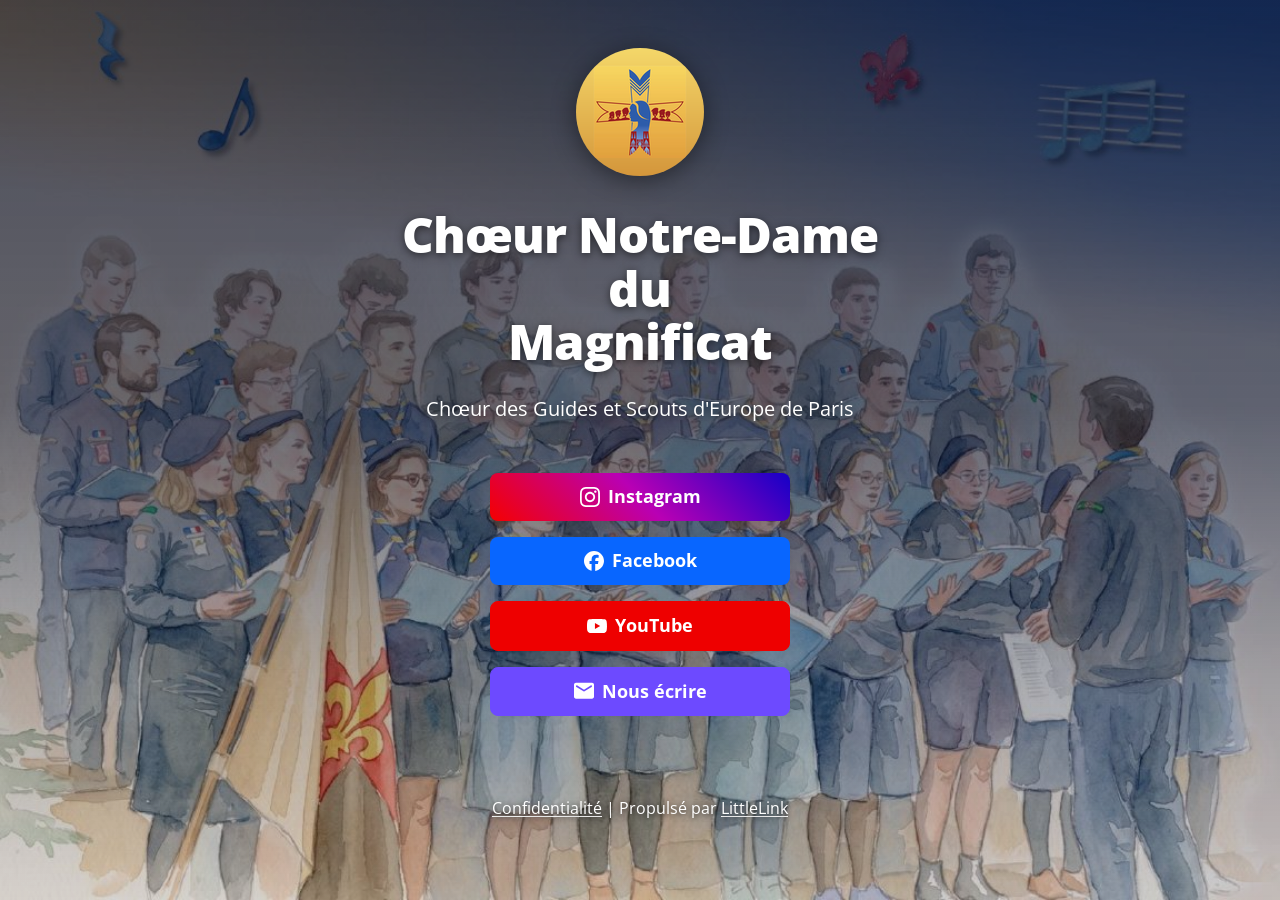
==== commit c77395c8: "Nouvelle identité visuelle de la page - Logo affiché en rond : l'image source est régénérée avec une" ====
--- a/index.html
+++ b/index.html
@@ -19,8 +19,9 @@
   ==========================================================================
 -->
 
-<!-- Thème : theme-auto (suit le téléphone) / theme-light (clair) / theme-dark (sombre) -->
-<html class="theme-auto" lang="fr">
+<!-- Thème figé en sombre : la page a une image de fond, le texte doit rester blanc.
+     Repasser en theme-auto seulement si l'image de fond est retirée. -->
+<html class="theme-dark" lang="fr">
 
   <head>
     <meta charset="utf-8">
@@ -39,8 +40,7 @@
     <!-- <<< À MODIFIER SI BESOIN >>> Nom du propriétaire de la page -->
     <meta name="author" content="Chœur Notre-Dame du Magnificat">
 
-    <meta name="theme-color" content="#ffffff" media="(prefers-color-scheme: light)">
-    <meta name="theme-color" content="#121212" media="(prefers-color-scheme: dark)">
+    <meta name="theme-color" content="#1b2f5e">
 
     <!-- <<< À MODIFIER SI BESOIN >>> Aperçu lors d'un partage (WhatsApp, Messenger, Facebook…).
          Les deux adresses ci-dessous doivent être complètes (https://...). -->
@@ -74,10 +74,10 @@
                  Remplacez images/avatar.png (128 x 128 px) et
                  images/avatar@2x.png (256 x 256 px) en gardant ces noms.
                  Forme : avatar--rounded (rond) / avatar--soft (arrondi) / avatar--none (carré) -->
-            <img class="avatar avatar--soft" src="images/avatar.png" srcset="images/avatar@2x.png 2x" alt="Logo du Chœur Notre-Dame du Magnificat" width="128" height="128" fetchpriority="high">
+            <img class="avatar avatar--rounded" src="images/avatar.png" srcset="images/avatar@2x.png 2x" alt="Logo du Chœur Notre-Dame du Magnificat" width="128" height="128" fetchpriority="high">
 
             <!-- <<< À MODIFIER SI BESOIN >>> Nom ou nom de l'association -->
-            <h1>Chœur Notre-Dame du Magnificat</h1>
+            <h1>Chœur Notre-Dame<br>du<br>Magnificat</h1>
 
             <!-- <<< À MODIFIER SI BESOIN >>> Courte phrase de présentation -->
             <p>Chœur des Guides et Scouts d'Europe de Paris</p>
@@ -91,7 +91,7 @@
               <a class="button button-faceb" href="https://www.facebook.com/cgseparis" target="_blank" rel="noopener"><img class="icon" aria-hidden="true" src="images/icons/facebook.svg" alt="Logo Facebook">Facebook</a>
 
               <!-- YouTube -->
-              <a class="button button-yt" href="https://www.youtube.com/@cgseparis" target="_blank" rel="noopener"><img class="icon" aria-hidden="true" src="images/icons/youtube.svg" alt="Logo YouTube">YouTube</a>
+              <a class="button button-yt-plein" href="https://www.youtube.com/@cgseparis" target="_blank" rel="noopener"><img class="icon" aria-hidden="true" src="images/icons/youtube-inverse.svg" alt="Logo YouTube">YouTube</a>
 
               <!-- Contact par e-mail -->
               <a class="button button-contact" href="mailto:choeurnddm@proton.me"><img class="icon" aria-hidden="true" src="images/icons/generic-email.svg" alt="Icône enveloppe">Nous écrire</a>
--- a/css/custom.css
+++ b/css/custom.css
@@ -1,13 +1,92 @@
 /*
-  Styles propres à ce site (les autres fichiers CSS viennent de LittleLink
-  et ne doivent pas être modifiés, pour pouvoir les mettre à jour un jour).
-
-  Bouton "Nous écrire" : rouge repris de la croix du logo (#991B1E).
-  Contraste avec le texte blanc : 8,3:1 (norme d'accessibilité WCAG AA : 4,5:1).
+  Styles propres à ce site.
+  Les autres fichiers CSS viennent de LittleLink : ne pas les modifier,
+  pour pouvoir les mettre à jour un jour.
 */
 
+/* ------------------------------------------------------------------
+   Image de fond
+   L'aquarelle est ancrée en bas (le chœur reste visible) et fixe au
+   défilement. Un voile sombre est posé par-dessus : sans lui, le texte
+   blanc deviendrait illisible sur la partie dorée, en haut à gauche.
+   ------------------------------------------------------------------ */
+
+body {
+	background-color: #14224a;          /* teinte de repli avant chargement */
+	background-image: url("../images/fond.jpg");
+	background-size: cover;
+	background-position: center bottom;
+	background-repeat: no-repeat;
+	background-attachment: fixed;
+	min-height: 100vh;
+}
+
+/* Le voile est un calque à part, pour ne pas assombrir le texte lui-même. */
+body::before {
+	content: "";
+	position: fixed;
+	inset: 0;
+	z-index: -1;
+	background: linear-gradient(
+		to bottom,
+		rgba(10, 20, 45, 0.72) 0%,
+		rgba(10, 20, 45, 0.60) 45%,
+		rgba(10, 20, 45, 0.30) 75%,
+		rgba(10, 20, 45, 0.15) 100%
+	);
+}
+
+/* Sur mobile, background-attachment: fixed est ignoré ou saccadé :
+   on laisse l'image défiler normalement. */
+@media (max-width: 40rem) {
+	body {
+		background-attachment: scroll;
+	}
+}
+
+/* Le titre et la phrase gagnent une ombre portée : elle garantit la
+   lisibilité même si l'image de fond est un jour remplacée. */
+h1,
+.container p {
+	text-shadow: 0 0.125rem 0.5rem rgba(0, 0, 0, 0.55);
+}
+
+/* Halo discret derrière le logo, pour le détacher du fond. */
+.avatar {
+	box-shadow: 0 0.25rem 1.5rem rgba(0, 0, 0, 0.45);
+}
+
+/* Pied de page : le bleu par défaut des liens passait mal sur l'aquarelle.
+   On repasse en blanc souligné, avec la même ombre que le reste. */
+footer {
+	color: #ffffff;
+	text-shadow: 0 0.0625rem 0.375rem rgba(0, 0, 0, 0.8);
+}
+
+:root.theme-dark footer a:not(.button),
+:root.theme-dark footer a:not(.button):hover {
+	color: #ffffff;
+	text-decoration: underline;
+	text-underline-offset: 0.15em;
+}
+
+/* ------------------------------------------------------------------
+   Boutons propres au chœur
+   ------------------------------------------------------------------ */
+
+/* YouTube en aplat : fond rouge, logo inversé (pastille blanche,
+   triangle rouge) et texte blanc.
+   Rouge #EE0000 plutôt que #FF0000, indiscernable à l'œil mais qui
+   atteint 4,5:1 avec le blanc — le rouge pur plafonne à 4,0:1. */
+.button.button-yt-plein {
+	--button-text: #ffffff;
+	--button-background: #EE0000;
+	--button-border: 1px solid #EE0000;
+}
+
+/* Contact : violet de la charte Proton Mail (contraste 5,2:1). */
 .button.button-contact {
 	--button-text: #ffffff;
-	--button-background: #991B1E;
-	--button-border: 1px solid #991B1E;
+	--button-background: #6D4AFF;
+	--button-border: 1px solid #6D4AFF;
 }
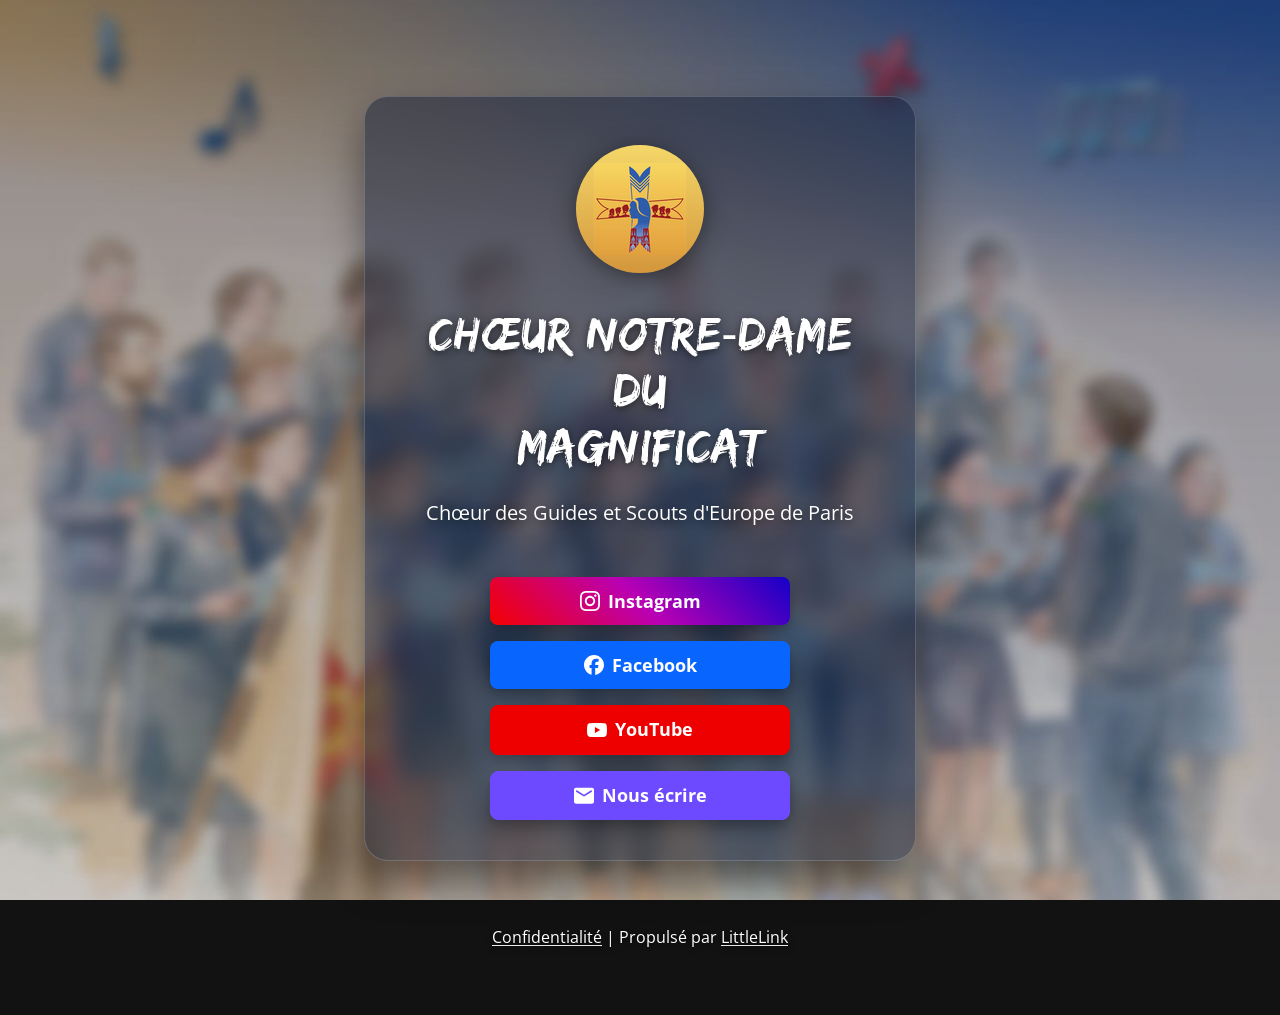
==== commit 0fc433e9: "Titre en Edo SZ, fond flouté et contenu sur panneau flottant - Police Edo SZ (Vic Fieger) convertie " ====
--- a/index.html
+++ b/index.html
@@ -77,7 +77,7 @@
             <img class="avatar avatar--rounded" src="images/avatar.png" srcset="images/avatar@2x.png 2x" alt="Logo du Chœur Notre-Dame du Magnificat" width="128" height="128" fetchpriority="high">
 
             <!-- <<< À MODIFIER SI BESOIN >>> Nom ou nom de l'association -->
-            <h1>Chœur Notre-Dame<br>du<br>Magnificat</h1>
+            <h1>Chœur Notre‑Dame<br>du<br>Magnificat</h1>
 
             <!-- <<< À MODIFIER SI BESOIN >>> Courte phrase de présentation -->
             <p>Chœur des Guides et Scouts d'Europe de Paris</p>
--- a/css/custom.css
+++ b/css/custom.css
@@ -5,10 +5,42 @@
 */
 
 /* ------------------------------------------------------------------
+   Police du titre : Edo SZ (Vic Fieger, 2008)
+   Fichier converti du .ttf installé sur le poste vers .woff2 (17 Ko).
+   Réservée au titre : c'est une police au pinceau, très lisible en grand
+   mais fatigante en petit. Le reste de la page garde Open Sans.
+   ------------------------------------------------------------------ */
+
+@font-face {
+	font-family: "Edo SZ";
+	src: url("../fonts/edosz.woff2") format("woff2");
+	font-weight: 400;
+	font-style: normal;
+	font-display: swap;
+}
+
+h1 {
+	font-family: "Edo SZ", "Open Sans", sans-serif;
+	font-weight: 400;          /* la police n'a qu'une graisse : pas de faux gras */
+	letter-spacing: 0.01em;    /* annule le resserrement prévu pour Open Sans */
+	line-height: 1.15;
+
+	/* Taille fluide : sur un écran étroit, « CHŒUR NOTRE-DAME » se coupait
+	   en deux et le titre passait à quatre lignes. La taille s'adapte donc
+	   à la largeur, sans jamais dépasser celle prévue par LittleLink. */
+	font-size: clamp(1.35rem, 7vw, var(--scale-5));
+
+	/* Aucune césure automatique : les trois lignes sont voulues,
+	   elles ne doivent pas se subdiviser. */
+	hyphens: none;
+	overflow-wrap: normal;
+}
+
+/* ------------------------------------------------------------------
    Image de fond
-   L'aquarelle est ancrée en bas (le chœur reste visible) et fixe au
-   défilement. Un voile sombre est posé par-dessus : sans lui, le texte
-   blanc deviendrait illisible sur la partie dorée, en haut à gauche.
+   L'aquarelle est floutée en amont (dans le fichier JPEG, pas en CSS :
+   c'est plus fluide et le fichier est même plus léger). Elle est ancrée
+   en bas pour garder le chœur visible.
    ------------------------------------------------------------------ */
 
 body {
@@ -21,7 +53,8 @@
 	min-height: 100vh;
 }
 
-/* Le voile est un calque à part, pour ne pas assombrir le texte lui-même. */
+/* Voile léger : le panneau assure désormais l'essentiel du contraste,
+   ce voile ne fait qu'unifier l'ensemble. */
 body::before {
 	content: "";
 	position: fixed;
@@ -29,10 +62,9 @@
 	z-index: -1;
 	background: linear-gradient(
 		to bottom,
-		rgba(10, 20, 45, 0.72) 0%,
-		rgba(10, 20, 45, 0.60) 45%,
-		rgba(10, 20, 45, 0.30) 75%,
-		rgba(10, 20, 45, 0.15) 100%
+		rgba(10, 20, 45, 0.42) 0%,
+		rgba(10, 20, 45, 0.30) 50%,
+		rgba(10, 20, 45, 0.20) 100%
 	);
 }
 
@@ -42,25 +74,63 @@
 	body {
 		background-attachment: scroll;
 	}
+	/* Rembourrage latéral resserré : chaque pixel gagné évite au titre
+	   de se couper au trait d'union. */
+	main {
+		padding-left: var(--spacing-s);
+		padding-right: var(--spacing-s);
+	}
 }
 
-/* Le titre et la phrase gagnent une ombre portée : elle garantit la
-   lisibilité même si l'image de fond est un jour remplacée. */
+/* ------------------------------------------------------------------
+   Panneau flottant
+   Le contenu est posé sur une plaque translucide qui floute ce qui passe
+   derrière elle, avec une ombre portée pour le décoller du fond.
+   Repli : sans backdrop-filter, la couleur de fond suffit à la lisibilité.
+   ------------------------------------------------------------------ */
+
+main {
+	position: relative;
+	margin: var(--spacing-xl) 0;
+	padding: var(--spacing-xl) var(--spacing-l) var(--spacing-m);
+	background: rgba(12, 22, 48, 0.46);
+	border: 1px solid rgba(255, 255, 255, 0.18);
+	border-radius: 1.5rem;
+	box-shadow: 0 1.25rem 2.5rem rgba(0, 0, 0, 0.45);
+	-webkit-backdrop-filter: blur(10px) saturate(115%);
+	backdrop-filter: blur(10px) saturate(115%);
+}
+
+/* Le texte garde une ombre : elle sécurise la lisibilité si l'image de
+   fond est un jour remplacée par une plus claire. */
 h1,
 .container p {
 	text-shadow: 0 0.125rem 0.5rem rgba(0, 0, 0, 0.55);
 }
 
-/* Halo discret derrière le logo, pour le détacher du fond. */
+/* Halo discret derrière le logo, pour le détacher du panneau. */
 .avatar {
 	box-shadow: 0 0.25rem 1.5rem rgba(0, 0, 0, 0.45);
 }
 
-/* Pied de page : le bleu par défaut des liens passait mal sur l'aquarelle.
-   On repasse en blanc souligné, avec la même ombre que le reste. */
+/* Les boutons flottent eux aussi légèrement au-dessus du panneau. */
+.button-stack .button {
+	box-shadow: 0 0.375rem 1rem rgba(0, 0, 0, 0.32);
+}
+
+/* Les boutons LittleLink ont une largeur fixe de 300 px, qui débordait
+   de l'écran sur les téléphones étroits (320 px) et provoquait un
+   défilement horizontal. Ils se contentent désormais de la place libre. */
+.button,
+button {
+	width: min(18.75rem, 100%);
+}
+
+/* Pied de page : hors du panneau, donc directement sur l'image.
+   Le bleu par défaut des liens y passait mal. */
 footer {
 	color: #ffffff;
-	text-shadow: 0 0.0625rem 0.375rem rgba(0, 0, 0, 0.8);
+	text-shadow: 0 0.0625rem 0.375rem rgba(0, 0, 0, 0.85);
 }
 
 :root.theme-dark footer a:not(.button),
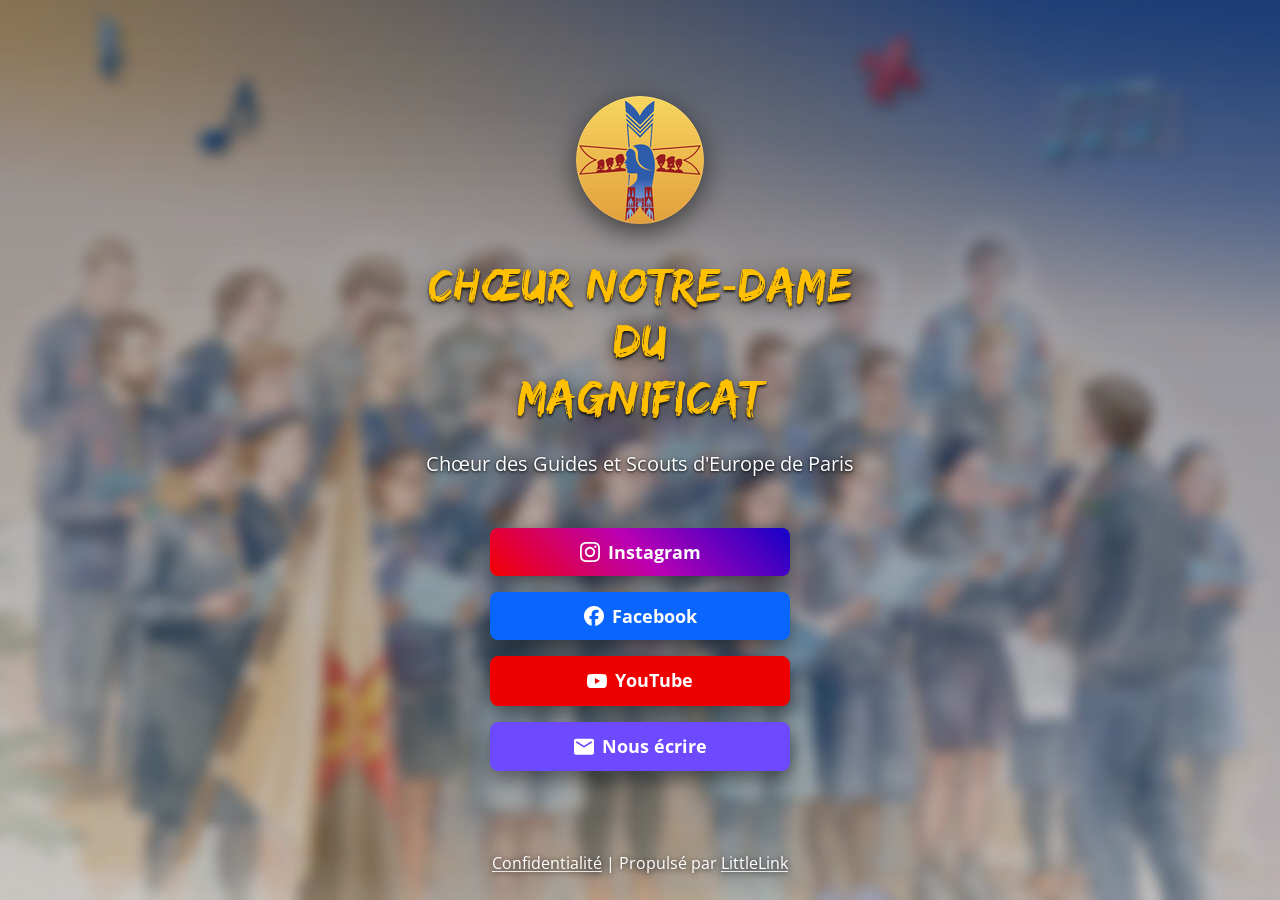
==== commit 852010cb: "Première publication depuis l'application" ====
--- a/index.html
+++ b/index.html
@@ -2,65 +2,51 @@
 
 <!--
   ==========================================================================
-   COMMENT MODIFIER CETTE PAGE
+   PAGE GÉNÉRÉE AUTOMATIQUEMENT — NE PAS MODIFIER À LA MAIN
   --------------------------------------------------------------------------
-   Tout ce qui est à personnaliser est signalé par :  <<< À MODIFIER SI BESOIN >>>
+   Ce fichier est reconstruit par l'application « Ma page de liens » à partir
+   du fichier contenu.json. Toute modification faite ici serait effacée à la
+   prochaine publication.
 
-   Pour un bouton, remplacez seulement le # entre les guillemets après href :
-       href="#"   devient   href="https://instagram.com/mon-compte"
-
-   Ne modifiez rien d'autre sur la ligne : le reste affiche le logo
-   et la couleur officielle de la marque.
-
-   Pour supprimer un réseau : effacez sa ligne entière, de <a jusqu'à </a>
-   Pour en ajouter un : copiez la ligne voulue depuis index.original.html
-
-   Mode d'emploi complet : voir le fichier README.md
+   Pour changer un texte, un lien ou une image : ouvrez l'application.
   ==========================================================================
 -->
 
-<!-- Thème figé en sombre : la page a une image de fond, le texte doit rester blanc.
-     Repasser en theme-auto seulement si l'image de fond est retirée. -->
 <html class="theme-dark" lang="fr">
 
   <head>
     <meta charset="utf-8">
     <meta name="viewport" content="width=device-width, initial-scale=1">
 
-    <!-- <<< À MODIFIER SI BESOIN >>> Titre affiché dans l'onglet du navigateur -->
     <title>Chœur Notre-Dame du Magnificat</title>
     <link rel="icon" type="image/png" href="images/avatar.png">
 
-    <!-- <<< À MODIFIER SI BESOIN >>> Description affichée dans Google et lors des partages -->
-    <meta name="description" content="Chœur Notre-Dame du Magnificat, chorale des Guides et Scouts d'Europe de Paris, créée dans les années 1970 et reconstituée en 2013.">
-
-    <!-- <<< À MODIFIER SI BESOIN >>> Adresse définitive du site -->
+    <meta name="description" content="Chœur Notre-Dame du Magnificat, chorale des Guides et Scouts d&#x27;Europe de Paris, créée dans les années 1970 et reconstituée en 2013.">
     <link rel="canonical" href="https://cnddm.github.io">
-
-    <!-- <<< À MODIFIER SI BESOIN >>> Nom du propriétaire de la page -->
     <meta name="author" content="Chœur Notre-Dame du Magnificat">
-
     <meta name="theme-color" content="#1b2f5e">
 
-    <!-- <<< À MODIFIER SI BESOIN >>> Aperçu lors d'un partage (WhatsApp, Messenger, Facebook…).
-         Les deux adresses ci-dessous doivent être complètes (https://...). -->
     <meta property="og:type" content="website">
     <meta property="og:title" content="Chœur Notre-Dame du Magnificat">
-    <meta property="og:description" content="Chorale des Guides et Scouts d'Europe de Paris. Retrouvez-nous sur Instagram, Facebook et YouTube.">
+    <meta property="og:description" content="Chorale des Guides et Scouts d&#x27;Europe de Paris. Retrouvez-nous sur Instagram, Facebook et YouTube.">
     <meta property="og:url" content="https://cnddm.github.io">
     <meta property="og:image" content="https://cnddm.github.io/images/avatar@2x.png">
     <meta name="twitter:card" content="summary">
 
-    <!-- Chargement des polices -->
     <link rel="preload" href="fonts/open-sans-v34-vietnamese_latin-ext_latin_hebrew_greek-ext_greek_cyrillic-ext_cyrillic-regular.woff2" as="font" type="font/woff2" crossorigin>
     <link rel="preload" href="fonts/open-sans-v34-vietnamese_latin-ext_latin_hebrew_greek-ext_greek_cyrillic-ext_cyrillic-700.woff2" as="font" type="font/woff2" crossorigin>
-    <link rel="preload" href="fonts/open-sans-v34-vietnamese_latin-ext_latin_hebrew_greek-ext_greek_cyrillic-ext_cyrillic-800.woff2" as="font" type="font/woff2" crossorigin>
+    <link rel="preload" href="fonts/edosz.woff2" as="font" type="font/woff2" crossorigin>
 
-    <!-- Feuilles de style -->
     <link rel="stylesheet" href="css/reset.css">
     <link rel="stylesheet" href="css/style.css">
     <link rel="stylesheet" href="css/brands.css">
     <link rel="stylesheet" href="css/custom.css">
+    <style>
+      :root {
+        --couleur-titre: #FFC000;
+        --ancrage-fond: center bottom;
+      }
+    </style>
 
   </head>
 
@@ -70,32 +56,21 @@
         <div class="column">
           <main>
 
-            <!-- <<< À MODIFIER SI BESOIN >>> Photo de profil.
-                 Remplacez images/avatar.png (128 x 128 px) et
-                 images/avatar@2x.png (256 x 256 px) en gardant ces noms.
-                 Forme : avatar--rounded (rond) / avatar--soft (arrondi) / avatar--none (carré) -->
-            <img class="avatar avatar--rounded" src="images/avatar.png" srcset="images/avatar@2x.png 2x" alt="Logo du Chœur Notre-Dame du Magnificat" width="128" height="128" fetchpriority="high">
+            <img class="avatar avatar--rounded" src="images/avatar.png" srcset="images/avatar@2x.png 2x" alt="Logo Chœur Notre-Dame du Magnificat" width="128" height="128" fetchpriority="high">
 
-            <!-- <<< À MODIFIER SI BESOIN >>> Nom ou nom de l'association -->
             <h1>Chœur Notre‑Dame<br>du<br>Magnificat</h1>
 
-            <!-- <<< À MODIFIER SI BESOIN >>> Courte phrase de présentation -->
-            <p>Chœur des Guides et Scouts d'Europe de Paris</p>
+            <p>Chœur des Guides et Scouts d&#x27;Europe de Paris</p>
 
             <nav class="button-stack" aria-label="Liens">
 
-              <!-- Instagram -->
-              <a class="button button-instagram" href="https://www.instagram.com/choeur_scout_nd_du_magnificat" target="_blank" rel="noopener"><img class="icon" aria-hidden="true" src="images/icons/instagram.svg" alt="Logo Instagram">Instagram</a>
+              <a class="button button-instagram" href="https://www.instagram.com/choeur_scout_nd_du_magnificat" target="_blank" rel="noopener"><img class="icon" aria-hidden="true" src="images/icons/instagram.svg" alt="">Instagram</a>
 
-              <!-- Facebook -->
-              <a class="button button-faceb" href="https://www.facebook.com/cgseparis" target="_blank" rel="noopener"><img class="icon" aria-hidden="true" src="images/icons/facebook.svg" alt="Logo Facebook">Facebook</a>
+              <a class="button button-faceb" href="https://www.facebook.com/cgseparis" target="_blank" rel="noopener"><img class="icon" aria-hidden="true" src="images/icons/facebook.svg" alt="">Facebook</a>
 
-              <!-- YouTube -->
-              <a class="button button-yt-plein" href="https://www.youtube.com/@cgseparis" target="_blank" rel="noopener"><img class="icon" aria-hidden="true" src="images/icons/youtube-inverse.svg" alt="Logo YouTube">YouTube</a>
+              <a class="button button-yt-plein" href="https://www.youtube.com/@cgseparis" target="_blank" rel="noopener"><img class="icon" aria-hidden="true" src="images/icons/youtube-inverse.svg" alt="">YouTube</a>
 
-              <!-- Contact par e-mail -->
-              <a class="button button-contact" href="mailto:choeurnddm@proton.me"><img class="icon" aria-hidden="true" src="images/icons/generic-email.svg" alt="Icône enveloppe">Nous écrire</a>
-
+              <a class="button button-contact" href="mailto:choeurnddm@proton.me"><img class="icon" aria-hidden="true" src="images/icons/generic-email.svg" alt="">Nous écrire</a>
             </nav>
       </main>
 
--- a/css/custom.css
+++ b/css/custom.css
@@ -47,7 +47,7 @@
 	background-color: #14224a;          /* teinte de repli avant chargement */
 	background-image: url("../images/fond.jpg");
 	background-size: cover;
-	background-position: center bottom;
+	background-position: var(--ancrage-fond, center bottom);
 	background-repeat: no-repeat;
 	background-attachment: fixed;
 	min-height: 100vh;
@@ -74,48 +74,103 @@
 	body {
 		background-attachment: scroll;
 	}
-	/* Rembourrage latéral resserré : chaque pixel gagné évite au titre
-	   de se couper au trait d'union. */
-	main {
-		padding-left: var(--spacing-s);
-		padding-right: var(--spacing-s);
+}
+
+/* ------------------------------------------------------------------
+   Éléments posés directement sur l'image
+   Il n'y a pas de plaque intermédiaire : chaque élément se détache du
+   fond par sa seule ombre portée. C'est l'ombre qui remplace le panneau
+   pour garantir la lisibilité, elle n'est donc pas que décorative.
+   ------------------------------------------------------------------ */
+
+main {
+	margin: var(--spacing-xl) 0;
+}
+
+/* Titre en jaune : deux ombres superposées, une courte et dense qui
+   dessine le contour des lettres, une large et diffuse qui assombrit
+   l'image juste derrière. Sans elles, le jaune clair passerait mal
+   sur les zones dorées de l'aquarelle. */
+h1 {
+	color: var(--couleur-titre, #FFC000);
+	text-shadow:
+		0 0.09375rem 0.1875rem rgba(0, 0, 0, 0.85),
+		0 0.25rem 1.5rem rgba(0, 0, 0, 0.65);
+}
+
+.container p {
+	text-shadow:
+		0 0.0625rem 0.1875rem rgba(0, 0, 0, 0.9),
+		0 0.125rem 0.75rem rgba(0, 0, 0, 0.6);
+}
+
+/* Le logo est déjà rond et détouré : l'ombre suit son contour. */
+.avatar {
+	box-shadow: 0 0.5rem 1.75rem rgba(0, 0, 0, 0.55);
+}
+
+/* ------------------------------------------------------------------
+   Arrivée des boutons au chargement
+   Chaque bouton entre par la gauche, dépasse très légèrement sa place
+   comme s'il butait contre un mur, oscille une fois puis se fixe.
+   Ils partent en cascade : un décalage de 80 ms les uns après les autres.
+
+   « backwards » applique le premier palier pendant le délai (sinon les
+   boutons apparaîtraient à leur place avant de partir), et rend la main
+   au style normal une fois fini — c'est ce qui laisse le survol
+   fonctionner, alors que les deux utilisent transform.
+   ------------------------------------------------------------------ */
+
+@keyframes arrivee-par-la-gauche {
+	0%   { opacity: 0; transform: translateX(-135%); }
+	50%  { opacity: 1; transform: translateX(3.5%); }   /* le mur */
+	68%  { transform: translateX(-1.8%); }              /* premier retour */
+	84%  { transform: translateX(0.7%); }
+	94%  { transform: translateX(-0.25%); }
+	100% { transform: translateX(0); }
+}
+
+.button-stack .button {
+	animation: arrivee-par-la-gauche 0.62s cubic-bezier(0.22, 0.61, 0.36, 1) backwards;
+}
+
+.button-stack .button:nth-of-type(1) { animation-delay: 0.05s; }
+.button-stack .button:nth-of-type(2) { animation-delay: 0.13s; }
+.button-stack .button:nth-of-type(3) { animation-delay: 0.21s; }
+.button-stack .button:nth-of-type(4) { animation-delay: 0.29s; }
+.button-stack .button:nth-of-type(5) { animation-delay: 0.37s; }
+.button-stack .button:nth-of-type(6) { animation-delay: 0.45s; }
+
+/* Les boutons sortent de l'écran pendant l'animation : sans cela, la page
+   pourrait défiler latéralement le temps qu'ils arrivent. */
+body {
+	overflow-x: hidden;
+}
+
+/* Ombre plus marquée sur les boutons : c'est elle qui les fait flotter,
+   maintenant qu'il n'y a plus de panneau derrière eux. */
+.button-stack .button {
+	box-shadow: 0 0.5rem 1.25rem rgba(0, 0, 0, 0.45);
+	transition: transform 0.15s ease, box-shadow 0.15s ease;
+}
+
+.button-stack .button:hover,
+.button-stack .button:focus-visible {
+	transform: translateY(-0.125rem);
+	box-shadow: 0 0.75rem 1.75rem rgba(0, 0, 0, 0.55);
+}
+
+/* Respecte le réglage système « réduire les animations » : ni arrivée
+   glissée, ni soulèvement au survol. Les boutons sont simplement là. */
+@media (prefers-reduced-motion: reduce) {
+	.button-stack .button {
+		animation: none;
+		transition: none;
 	}
-}
-
-/* ------------------------------------------------------------------
-   Panneau flottant
-   Le contenu est posé sur une plaque translucide qui floute ce qui passe
-   derrière elle, avec une ombre portée pour le décoller du fond.
-   Repli : sans backdrop-filter, la couleur de fond suffit à la lisibilité.
-   ------------------------------------------------------------------ */
-
-main {
-	position: relative;
-	margin: var(--spacing-xl) 0;
-	padding: var(--spacing-xl) var(--spacing-l) var(--spacing-m);
-	background: rgba(12, 22, 48, 0.46);
-	border: 1px solid rgba(255, 255, 255, 0.18);
-	border-radius: 1.5rem;
-	box-shadow: 0 1.25rem 2.5rem rgba(0, 0, 0, 0.45);
-	-webkit-backdrop-filter: blur(10px) saturate(115%);
-	backdrop-filter: blur(10px) saturate(115%);
-}
-
-/* Le texte garde une ombre : elle sécurise la lisibilité si l'image de
-   fond est un jour remplacée par une plus claire. */
-h1,
-.container p {
-	text-shadow: 0 0.125rem 0.5rem rgba(0, 0, 0, 0.55);
-}
-
-/* Halo discret derrière le logo, pour le détacher du panneau. */
-.avatar {
-	box-shadow: 0 0.25rem 1.5rem rgba(0, 0, 0, 0.45);
-}
-
-/* Les boutons flottent eux aussi légèrement au-dessus du panneau. */
-.button-stack .button {
-	box-shadow: 0 0.375rem 1rem rgba(0, 0, 0, 0.32);
+	.button-stack .button:hover,
+	.button-stack .button:focus-visible {
+		transform: none;
+	}
 }
 
 /* Les boutons LittleLink ont une largeur fixe de 300 px, qui débordait
@@ -160,3 +215,11 @@
 	--button-background: #6D4AFF;
 	--button-border: 1px solid #6D4AFF;
 }
+
+/* Bouton passe-partout : gris ardoise, pour tout lien n'ayant pas de marque
+   (site, billetterie, formulaire, document). Contraste 9,0:1 avec le blanc. */
+.button.button-neutre {
+	--button-text: #ffffff;
+	--button-background: #3F4A5A;
+	--button-border: 1px solid #55627A;
+}
